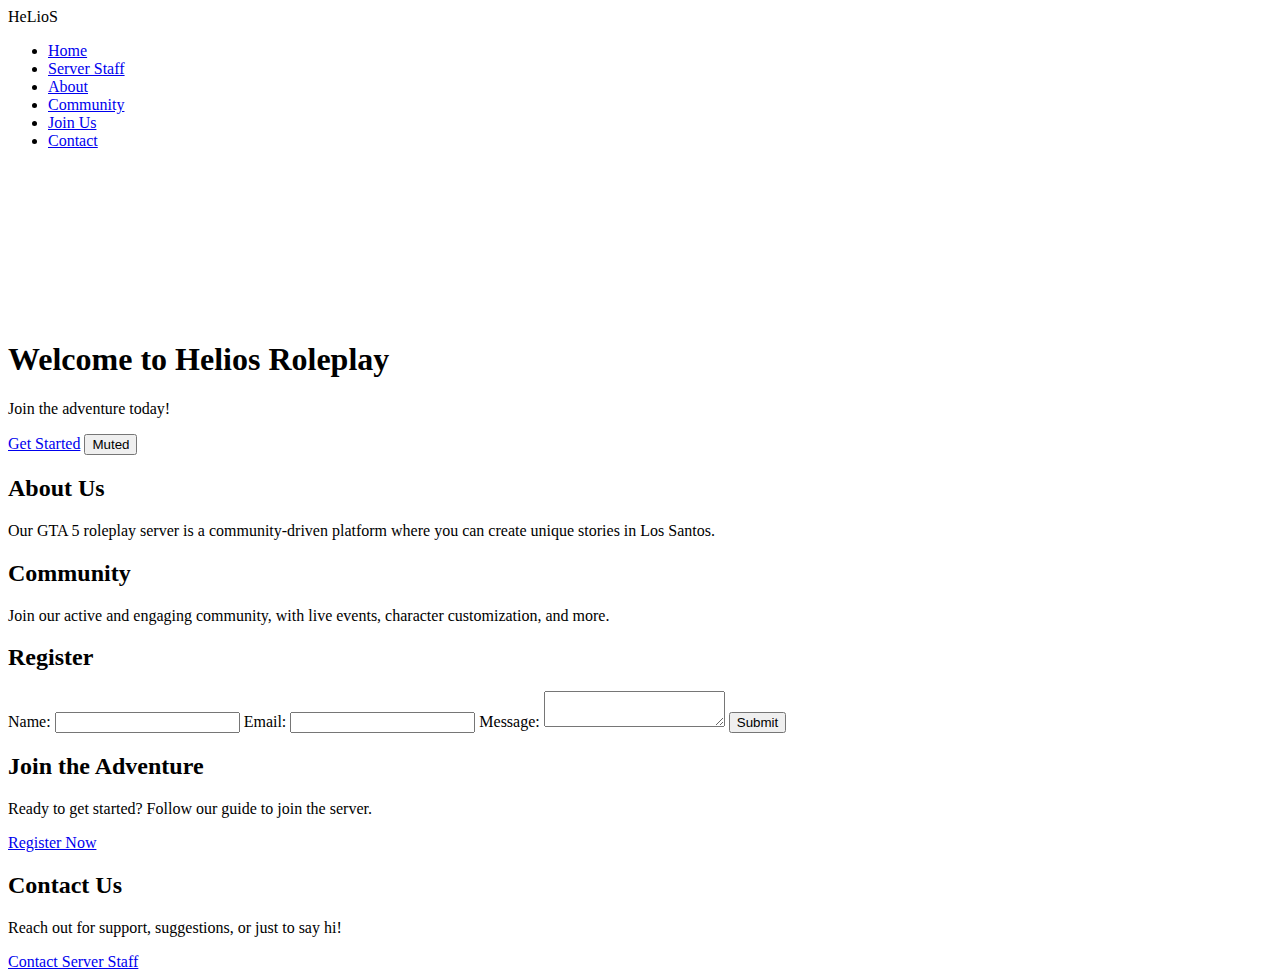
==== index.html @ 2f8c7e50 "Create index.html" ====
<!DOCTYPE html>
<html lang="en">
<head>
    <meta charset="UTF-8">
    <meta name="viewport" content="width=device-width, initial-scale=1.0">
    <title>Helios Roleplay</title>
    <link rel="stylesheet" href="C:\Users\vinay\OneDrive\Desktop\Helios Roleplay\styles.css">
</head>
<body>

   <!-- Navigation Bar -->
<nav class="navbar">
    <div class="logo">HeLioS</div>
    <ul class="nav-links">
        <li><a href="index.html">Home</a></li>
        <li><a href="staff.html" target="_blank">Server Staff</a></li> <!-- Updated to open in a new tab -->
        <li><a href="#about">About</a></li>
        <li><a href="#community">Community</a></li>
        <li><a href="#join">Join Us</a></li>
        <li><a href="#contact">Contact</a></li>
    </ul>
</nav>

<section id="hero" class="hero">
    <video id="background-video" autoplay muted loop class="video-background">
        <source src="C:\Users\vinay\OneDrive\Desktop\Helios Roleplay\assets\background.mp4" type="video/mp4">
    </video>
    <div class="hero-content">
        <h1>Welcome to Helios Roleplay</h1>
        <p>Join the adventure today!</p>
        <a href="#registration" class="btn">Get Started</a>
        <button id="mute-toggle" class="capsule-btn" aria-pressed="true">Muted</button>
    </div>
    <audio autoplay loop>
        <source src="path/to/your-audio.mp3" type="audio/mpeg">
    </audio>
</section>


    <!-- Hero Section
    <section id="home" class="hero">
        <h1>Welcome to Helios</h1>
        <p>Experience the ultimate roleplay adventure</p>
        <a href="#join" class="btn">Join Now</a>
    </section> -->

    <!-- About Section -->
    <section id="about" class="about">
        <h2>About Us</h2>
        <p>Our GTA 5 roleplay server is a community-driven platform where you can create unique stories in Los Santos.</p>
    </section>

    <!-- Community Section -->
    <section id="community" class="community">
        <h2>Community</h2>
        <p>Join our active and engaging community, with live events, character customization, and more.</p>
    </section>

    <section id="registration" class="registration">
        <h2>Register</h2>
        <form name="registration" method="POST" data-netlify="true">
            <label for="name">Name:</label>
            <input type="text" id="name" name="name" required>
            
            <label for="email">Email:</label>
            <input type="email" id="email" name="email" required>
            
            <label for="message">Message:</label>
            <textarea id="message" name="message" required></textarea>
            
            <button type="submit" class="btn">Submit</button>
        </form>
    </section>
    

    <!-- Join Us Section -->
<section id="join" class="join">
    <h2>Join the Adventure</h2>
    <p>Ready to get started? Follow our guide to join the server.</p>
    <a href="YOUR_GOOGLE_FORM_LINK_HERE" target="_blank" class="btn">Register Now</a>
</section>


    <!-- Contact Section -->
    <section id="contact" class="contact">
        <h2>Contact Us</h2>
        <p>Reach out for support, suggestions, or just to say hi!</p>
        <a href="staff.html" target="_blank" class="btn">Contact Server Staff</a>
    </section>

    <script src="script.js"></script>
</body>
</html>
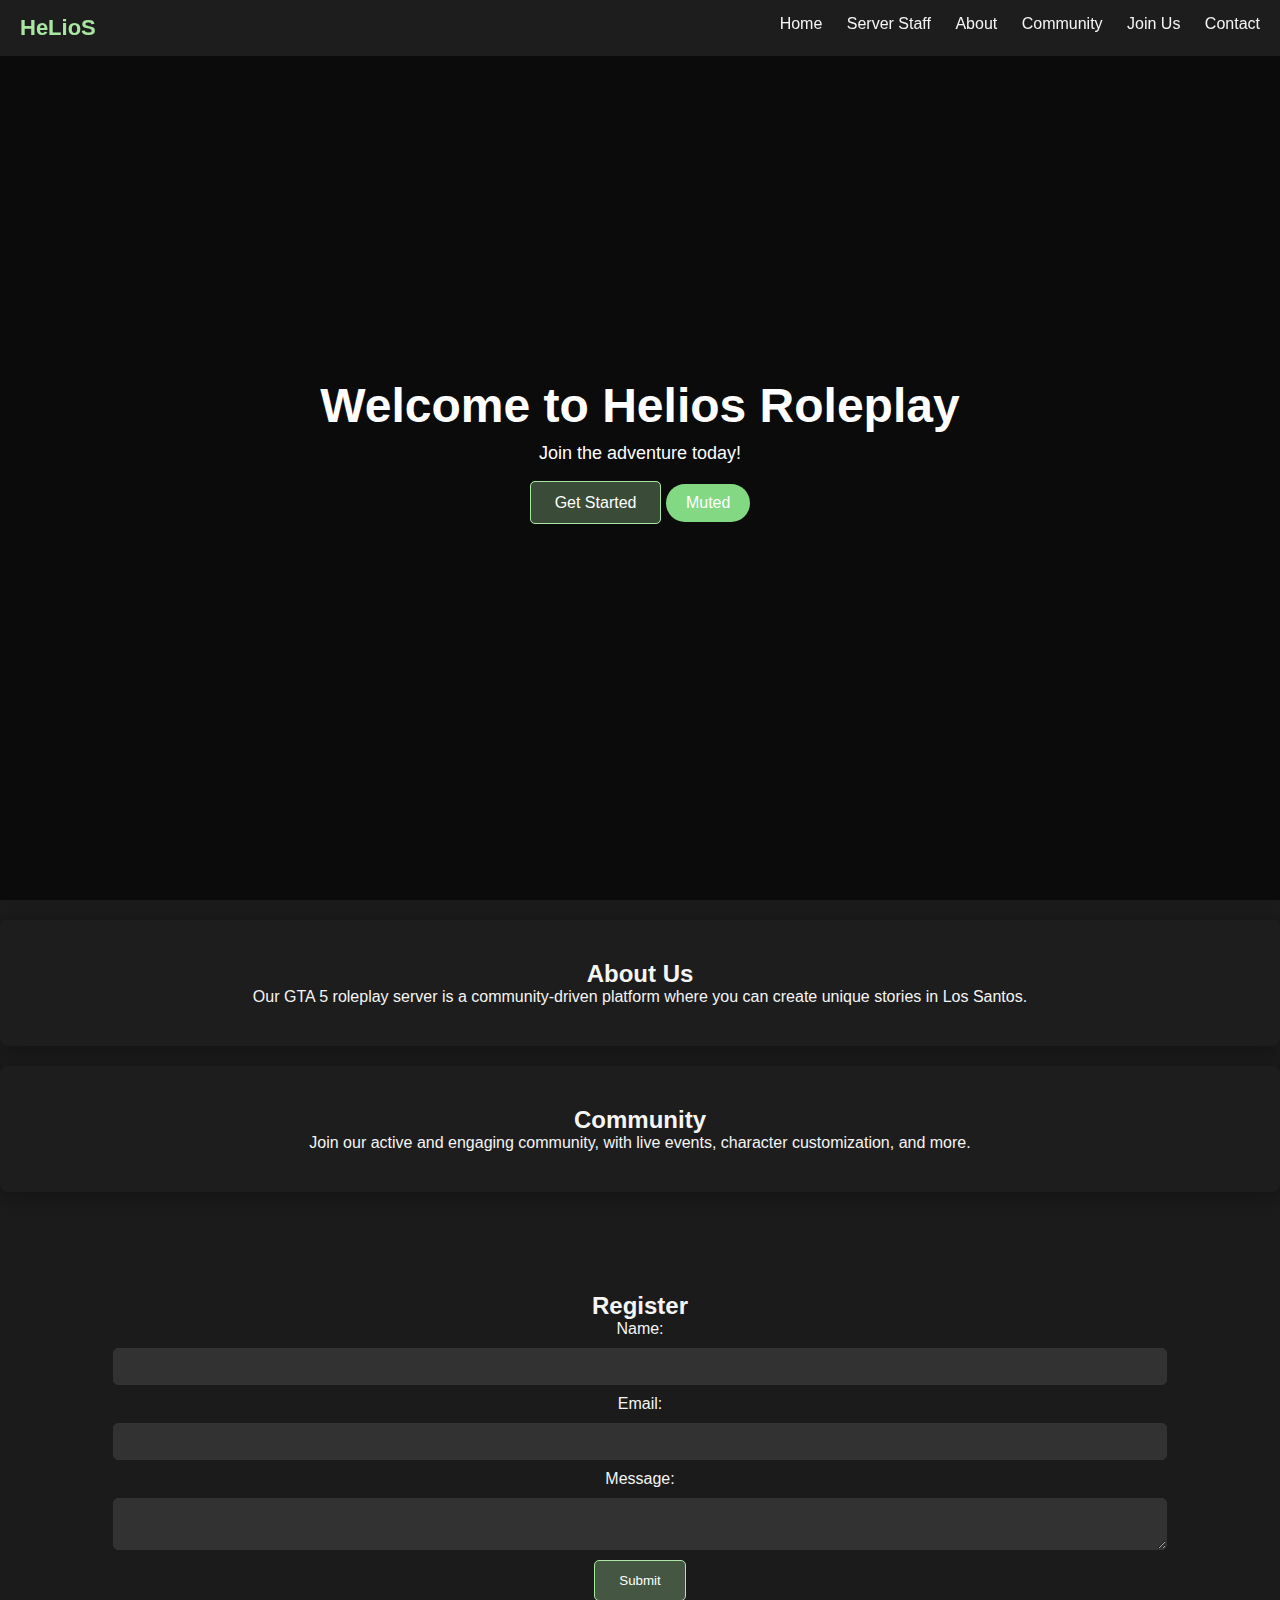
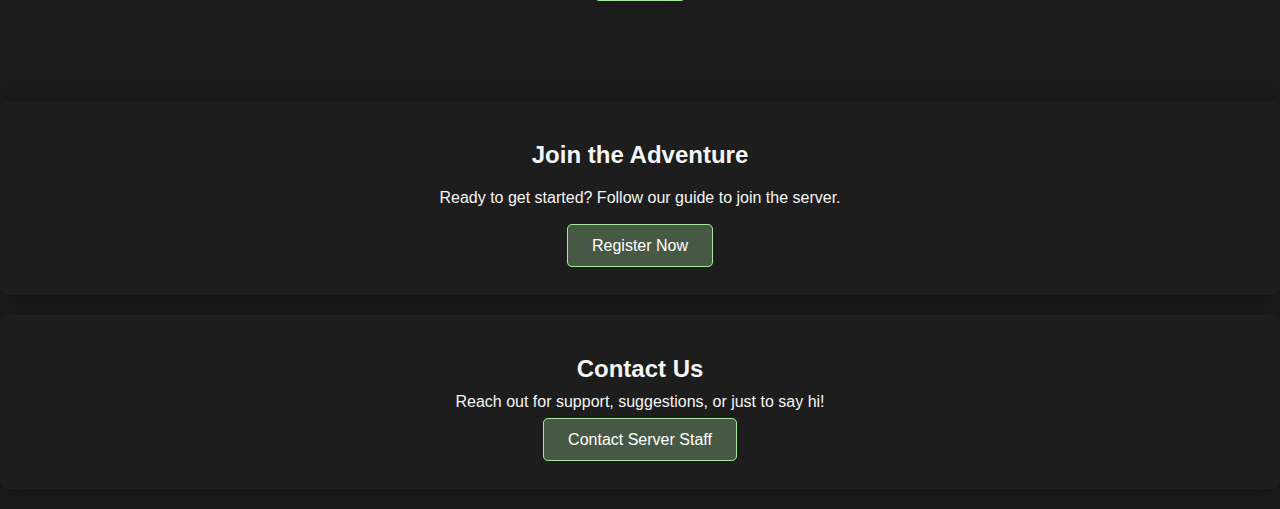
==== commit bd99c440: "Update index.html" ====
--- a/index.html
+++ b/index.html
@@ -4,7 +4,7 @@
     <meta charset="UTF-8">
     <meta name="viewport" content="width=device-width, initial-scale=1.0">
     <title>Helios Roleplay</title>
-    <link rel="stylesheet" href="C:\Users\vinay\OneDrive\Desktop\Helios Roleplay\styles.css">
+    <link rel="stylesheet" href="styles.css">
 </head>
 <body>
 
@@ -23,7 +23,7 @@
 
 <section id="hero" class="hero">
     <video id="background-video" autoplay muted loop class="video-background">
-        <source src="C:\Users\vinay\OneDrive\Desktop\Helios Roleplay\assets\background.mp4" type="video/mp4">
+        <source src="https://www.youtube.com/watch?v=G_6QZl76Iv4" type="video/mp4">
     </video>
     <div class="hero-content">
         <h1>Welcome to Helios Roleplay</h1>
--- a/styles.css
+++ b/styles.css
@@ -0,0 +1,324 @@
+/* Basic Reset and Body */
+* {
+    margin: 0;
+    padding: 0;
+    box-sizing: border-box;
+    font-family: Arial, sans-serif;
+}
+
+body {
+    color: #f5f5f5;
+    background-color: #1b1b1b;
+    scroll-behavior: smooth;
+}
+
+.hero {
+    position: relative;
+    height: 100vh; /* Full height */
+    overflow: hidden;
+    display: flex; /* Use Flexbox for alignment */
+    justify-content: center; /* Center horizontally */
+    align-items: center; /* Center vertically */
+}
+
+.video-background {
+    position: absolute;
+    top: 0;
+    left: 0;
+    width: 100%; /* Full width */
+    height: 100%; /* Full height */
+    object-fit: cover; /* Cover the container while maintaining aspect ratio */
+    z-index: 1; /* Behind content */
+}
+
+.hero-content {
+    position: relative;
+    z-index: 2; /* Above video */
+    color: white; /* Change as needed for visibility */
+    text-align: center;
+    padding: 20px;
+}
+
+.mute-slider {
+    position: relative;
+    display: inline-block;
+    width: 60px; /* Width of the slider */
+    height: 30px; /* Height of the slider */
+    margin-top: 20px; /* Space above the slider */
+}
+
+.mute-checkbox {
+    opacity: 0; /* Hide the checkbox */
+    position: absolute; /* Position it over the label */
+    cursor: pointer; /* Change cursor on hover */
+}
+
+.mute-label {
+    display: flex;
+    align-items: center;
+    justify-content: space-between;
+    background-color: rgba(144, 238, 144, 0.7); /* Light green background */
+    border-radius: 50px; /* Capsule shape */
+    padding: 5px; /* Padding inside the label */
+    cursor: pointer; /* Pointer cursor on hover */
+    transition: background-color 0.3s ease; /* Smooth transition */
+}
+
+.mute-button {
+    position: relative;
+    width: 24px; /* Width of the button */
+    height: 24px; /* Height of the button */
+    background-color: white; /* Button color */
+    border-radius: 50%; /* Round shape */
+    transition: transform 0.3s ease; /* Smooth slide effect */
+}
+
+.mute-text {
+    color: #333; /* Text color */
+    margin-left: 10px; /* Space between text and button */
+}
+
+.mute-checkbox:checked + .mute-label .mute-button {
+    transform: translateX(30px); /* Slide the button */
+}
+
+.mute-checkbox:checked + .mute-label {
+    background-color: rgba(255, 99, 71, 0.7); /* Red for "Unmute" state */
+}
+
+.mute-checkbox:checked + .mute-label .mute-text {
+    content: "Unmuted"; /* Change text on check */
+}
+
+/* new capsule button */
+
+.capsule-btn {
+    background-color: rgba(144, 238, 144, 0.7); /* Light green background */
+    border: none; /* No border */
+    border-radius: 50px; /* Rounded edges */
+    color: #333; /* Dark text color */
+    padding: 10px 20px; /* Vertical and horizontal padding */
+    font-size: 16px; /* Font size */
+    cursor: pointer; /* Pointer on hover */
+    transition: background-color 0.3s ease, color 0.3s ease; /* Smooth transition */
+    z-index: 2; /* Ensure it's above the video */
+    outline: none; /* Remove outline */
+}
+
+.capsule-btn[aria-pressed="true"] {
+    background-color: rgba(144, 238, 144, 0.9); /* Slightly darker green for "Unmute" state */
+    color: #fff; /* White text for better visibility */
+}
+
+.capsule-btn[aria-pressed="false"] {
+    background-color: rgba(255, 99, 71, 0.7); /* Tomato red for "Mute" state */
+    color: #fff; /* White text for better visibility */
+}
+
+.capsule-btn:hover {
+    opacity: 0.9; /* Slightly darker on hover */
+}
+
+/* end */
+
+.video-background {
+    position: absolute;
+    top: 0;
+    left: 0;
+    width: 100%; /* Full width */
+    height: 100%; /* Full height */
+    object-fit: cover; /* Cover the container while maintaining aspect ratio */
+    z-index: 1; /* Behind content */
+}
+
+.hero-content {
+    position: relative;
+    z-index: 2; /* Above video */
+    color: white; /* Change as needed for visibility */
+    text-align: center;
+    padding: 20px;
+}
+
+.capsule-btn {
+    background-color: rgba(144, 238, 144, 0.7); /* Light green background */
+    border: none; /* No border */
+    border-radius: 50px; /* Rounded edges */
+    color: #333; /* Dark text color */
+    padding: 10px 20px; /* Vertical and horizontal padding */
+    font-size: 16px; /* Font size */
+    cursor: pointer; /* Pointer on hover */
+    transition: background-color 0.3s ease, color 0.3s ease; /* Smooth transition */
+    z-index: 2; /* Ensure it's above the video */
+    outline: none; /* Remove outline */
+    position: relative; /* Allow positioning */
+}
+
+.capsule-btn[aria-pressed="true"] {
+    background-color: rgba(144, 238, 144, 0.9); /* Slightly darker green for "Unmute" state */
+    color: #fff; /* White text for better visibility */
+}
+
+.capsule-btn[aria-pressed="false"] {
+    background-color: rgba(255, 99, 71, 0.7); /* Tomato red for "Mute" state */
+    color: #fff; /* White text for better visibility */
+}
+
+.capsule-btn:hover {
+    opacity: 0.9; /* Slightly darker on hover */
+}
+
+
+
+/* Navbar */
+.navbar {
+    display: flex;
+    justify-content: space-between;
+    padding: 15px 20px;
+    background-color: rgba(34, 34, 34, 0.8); /* Transparent black */
+    position: fixed;
+    width: 100%;
+    z-index: 100;
+    transition: background-color 0.3s;
+}
+
+.navbar .logo {
+    font-size: 22px;
+    font-weight: bold;
+    color: #a8e6a1; /* Light green for logo */
+}
+
+.nav-links {
+    list-style: none;
+}
+
+.nav-links li {
+    display: inline;
+    margin-left: 20px;
+}
+
+.nav-links a {
+    color: #f5f5f5;
+    text-decoration: none;
+    transition: color 0.3s;
+}
+
+.nav-links a:hover {
+    color: #a8e6a1; /* Light green on hover */
+}
+
+/* Hero Section */
+.hero {
+    text-align: center;
+    padding: 150px 20px;
+    background: linear-gradient(rgba(0, 0, 0, 0.6), rgba(0, 0, 0, 0.6)), url('../images/gta-cityscape.jpg') no-repeat center center/cover;
+    color: #ffffff;
+}
+
+.hero h1 {
+    font-size: 48px;
+    margin-bottom: 10px;
+}
+
+.hero p {
+    font-size: 18px;
+    margin-bottom: 20px;
+}
+
+.btn {
+    padding: 12px 24px;
+    background: rgba(168, 230, 161, 0.3); /* Light green with transparency */
+    color: #fff;
+    text-decoration: none;
+    border: 1px solid #a8e6a1; /* Light green border */
+    border-radius: 5px;
+    transition: background 0.3s, box-shadow 0.3s;
+}
+
+.btn:hover {
+    background: rgba(168, 230, 161, 0.6); /* Darker light green on hover */
+    box-shadow: 0 4px 15px rgba(168, 230, 161, 0.4); /* Green shadow effect */
+}
+
+/* Section Styling */
+section {
+    padding: 80px 20px;
+    text-align: center;
+}
+
+.about, .community, .join, .contact {
+    background-color: rgba(30, 30, 30, 0.8);
+    margin: 20px 0;
+    border-radius: 8px;
+    padding: 40px 20px;
+    box-shadow: 0 4px 20px rgba(0, 0, 0, 0.3);
+}
+
+/* Form Styles */
+form input, form textarea {
+    display: block;
+    width: 85%;
+    margin: 10px auto;
+    padding: 10px;
+    border-radius: 5px;
+    border: 1px solid #333;
+    background-color: rgba(255, 255, 255, 0.1);
+    color: #fff;
+}
+
+form button {
+    padding: 10px 20px;
+    border: 1px solid #a8e6a1; /* Light green border */
+    background: rgba(168, 230, 161, 0.3); /* Light green with transparency */
+    color: #fff;
+    border-radius: 5px;
+    cursor: pointer;
+    transition: background 0.3s, box-shadow 0.3s;
+}
+
+form button:hover {
+    background: rgba(168, 230, 161, 0.6); /* Darker light green on hover */
+    box-shadow: 0 4px 15px rgba(168, 230, 161, 0.4); /* Green shadow effect */
+}
+
+/* Join Us Section Styling */
+.join h2 {
+    margin-bottom: 20px; /* Space below the heading */
+}
+
+.join p {
+    margin-bottom: 30px; /* Space below the paragraph */
+}
+
+.join .btn {
+    margin-top: 10px; /* Add space above the button */
+}
+
+/* Contact Section Styling */
+.contact h2 {
+    margin-bottom: 10px; /* Space below the heading */
+}
+
+.contact p {
+    margin-bottom: 20px; /* Space below the paragraph */
+}
+
+.contact .btn {
+    margin-top: 20px; /* Space above the button */
+}
+
+
+/* Responsive Design */
+@media (max-width: 768px) {
+    .hero h1 {
+        font-size: 32px;
+    }
+
+    .nav-links li {
+        display: block;
+        margin: 10px 0;
+    }
+
+    form input, form textarea, form button {
+        width: 90%;
+    }
+}
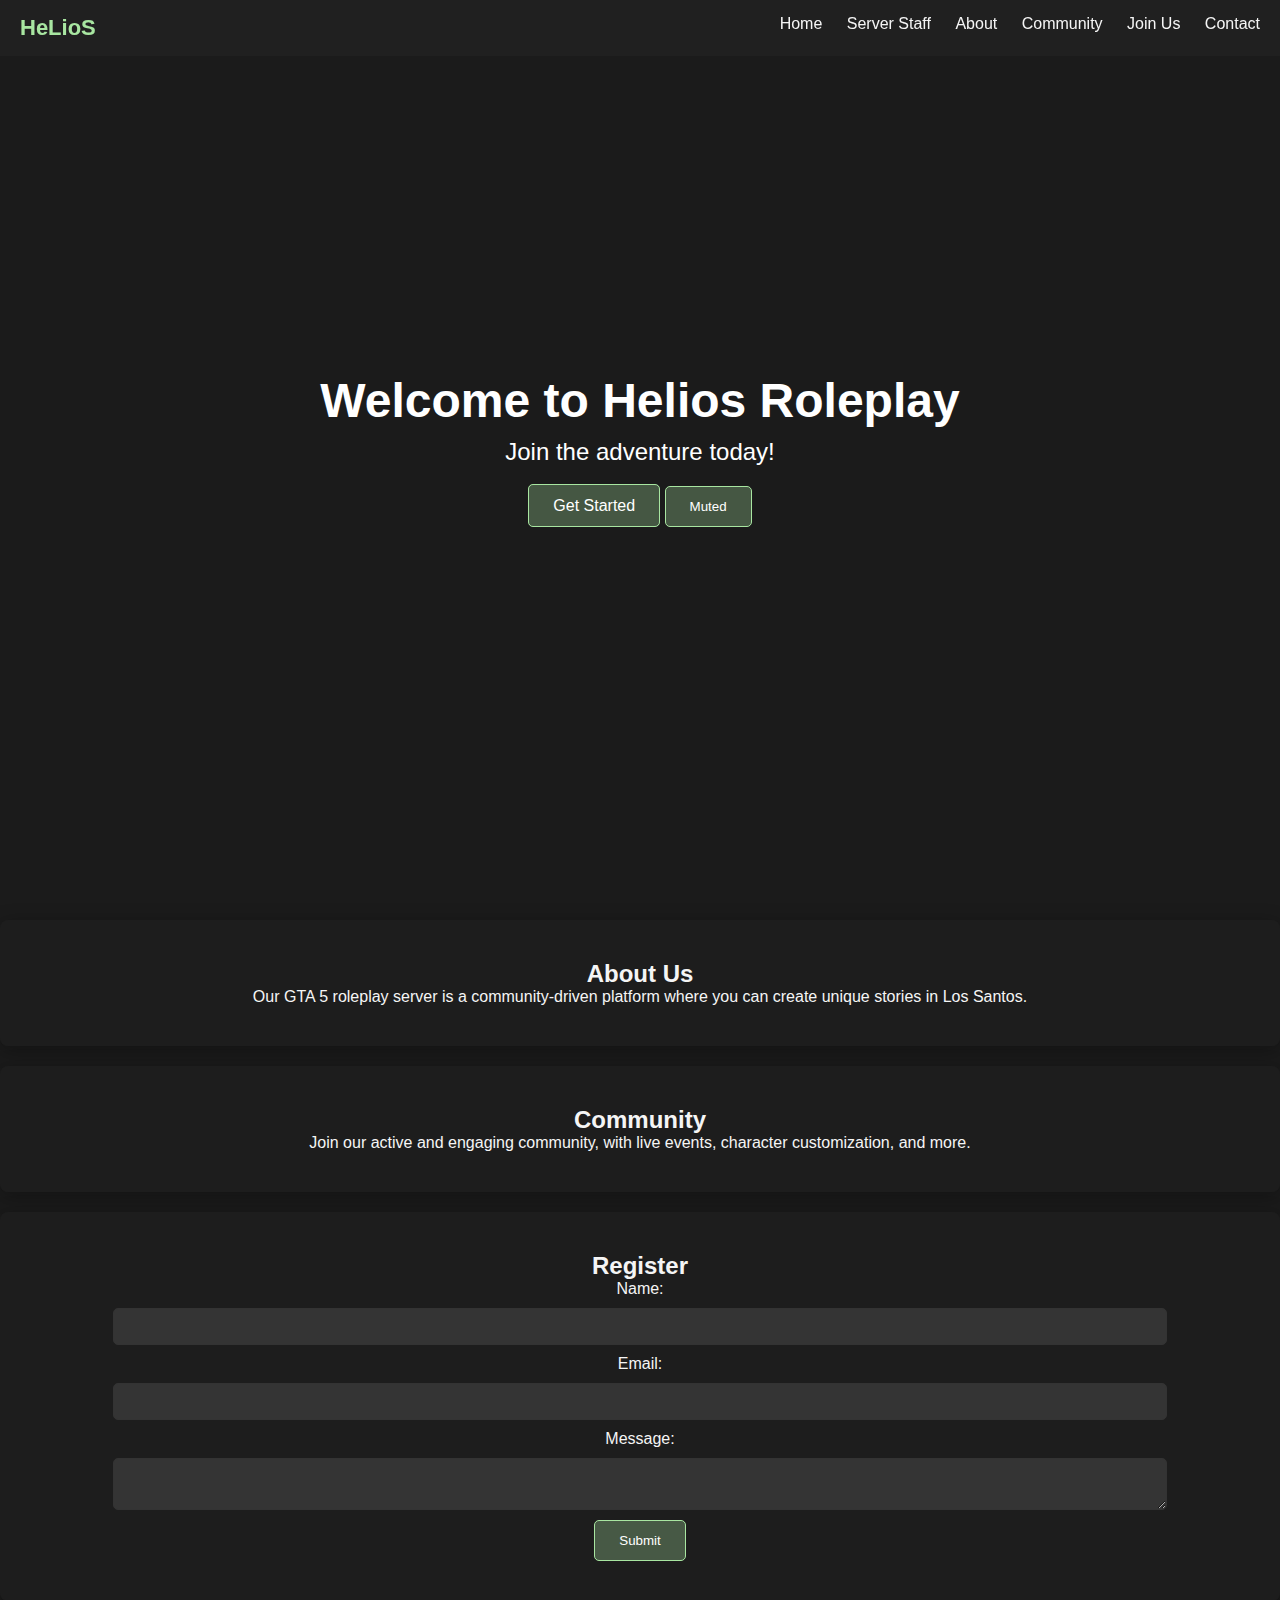
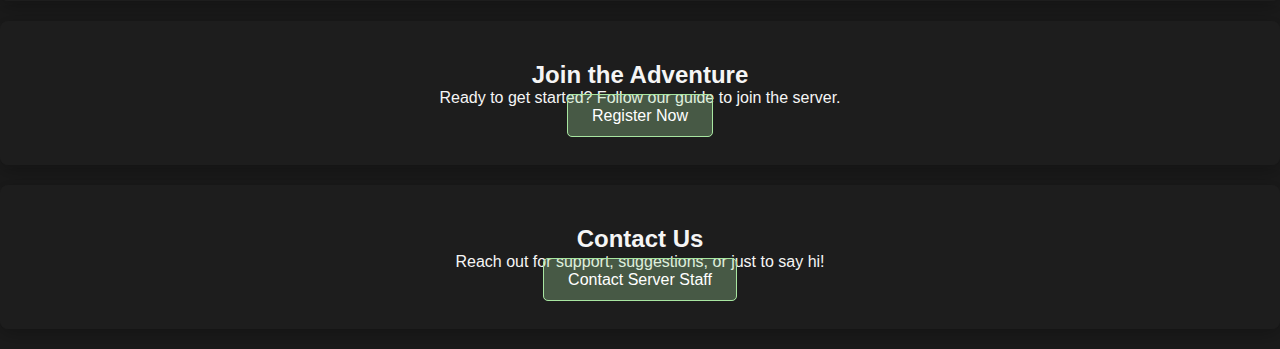
==== commit cd27bdc0: "Update index.html" ====
--- a/index.html
+++ b/index.html
@@ -11,9 +11,14 @@
    <!-- Navigation Bar -->
 <nav class="navbar">
     <div class="logo">HeLioS</div>
+    <div class="menu-toggle" id="menu-toggle">
+        <div class="bar"></div>
+        <div class="bar"></div>
+        <div class="bar"></div>
+    </div>
     <ul class="nav-links">
         <li><a href="index.html">Home</a></li>
-        <li><a href="staff.html" target="_blank">Server Staff</a></li> <!-- Updated to open in a new tab -->
+        <li><a href="staff.html" target="_blank">Server Staff</a></li>
         <li><a href="#about">About</a></li>
         <li><a href="#community">Community</a></li>
         <li><a href="#join">Join Us</a></li>
@@ -23,7 +28,7 @@
 
 <section id="hero" class="hero">
     <video id="background-video" autoplay muted loop class="video-background">
-        <source src="https://www.youtube.com/watch?v=G_6QZl76Iv4" type="video/mp4">
+        <source src="background.mp4" type="video/mp4">
     </video>
     <div class="hero-content">
         <h1>Welcome to Helios Roleplay</h1>
@@ -36,58 +41,48 @@
     </audio>
 </section>
 
+<!-- About Section -->
+<section id="about" class="about">
+    <h2>About Us</h2>
+    <p>Our GTA 5 roleplay server is a community-driven platform where you can create unique stories in Los Santos.</p>
+</section>
 
-    <!-- Hero Section
-    <section id="home" class="hero">
-        <h1>Welcome to Helios</h1>
-        <p>Experience the ultimate roleplay adventure</p>
-        <a href="#join" class="btn">Join Now</a>
-    </section> -->
+<!-- Community Section -->
+<section id="community" class="community">
+    <h2>Community</h2>
+    <p>Join our active and engaging community, with live events, character customization, and more.</p>
+</section>
 
-    <!-- About Section -->
-    <section id="about" class="about">
-        <h2>About Us</h2>
-        <p>Our GTA 5 roleplay server is a community-driven platform where you can create unique stories in Los Santos.</p>
-    </section>
+<section id="registration" class="registration">
+    <h2>Register</h2>
+    <form name="registration" method="POST" data-netlify="true">
+        <label for="name">Name:</label>
+        <input type="text" id="name" name="name" required>
+        
+        <label for="email">Email:</label>
+        <input type="email" id="email" name="email" required>
+        
+        <label for="message">Message:</label>
+        <textarea id="message" name="message" required></textarea>
+        
+        <button type="submit" class="btn">Submit</button>
+    </form>
+</section>
 
-    <!-- Community Section -->
-    <section id="community" class="community">
-        <h2>Community</h2>
-        <p>Join our active and engaging community, with live events, character customization, and more.</p>
-    </section>
-
-    <section id="registration" class="registration">
-        <h2>Register</h2>
-        <form name="registration" method="POST" data-netlify="true">
-            <label for="name">Name:</label>
-            <input type="text" id="name" name="name" required>
-            
-            <label for="email">Email:</label>
-            <input type="email" id="email" name="email" required>
-            
-            <label for="message">Message:</label>
-            <textarea id="message" name="message" required></textarea>
-            
-            <button type="submit" class="btn">Submit</button>
-        </form>
-    </section>
-    
-
-    <!-- Join Us Section -->
+<!-- Join Us Section -->
 <section id="join" class="join">
     <h2>Join the Adventure</h2>
     <p>Ready to get started? Follow our guide to join the server.</p>
     <a href="YOUR_GOOGLE_FORM_LINK_HERE" target="_blank" class="btn">Register Now</a>
 </section>
 
+<!-- Contact Section -->
+<section id="contact" class="contact">
+    <h2>Contact Us</h2>
+    <p>Reach out for support, suggestions, or just to say hi!</p>
+    <a href="staff.html" target="_blank" class="btn">Contact Server Staff</a>
+</section>
 
-    <!-- Contact Section -->
-    <section id="contact" class="contact">
-        <h2>Contact Us</h2>
-        <p>Reach out for support, suggestions, or just to say hi!</p>
-        <a href="staff.html" target="_blank" class="btn">Contact Server Staff</a>
-    </section>
-
-    <script src="script.js"></script>
+<script src="script.js"></script>
 </body>
 </html>
--- a/styles.css
+++ b/styles.css
@@ -12,164 +12,7 @@
     scroll-behavior: smooth;
 }
 
-.hero {
-    position: relative;
-    height: 100vh; /* Full height */
-    overflow: hidden;
-    display: flex; /* Use Flexbox for alignment */
-    justify-content: center; /* Center horizontally */
-    align-items: center; /* Center vertically */
-}
-
-.video-background {
-    position: absolute;
-    top: 0;
-    left: 0;
-    width: 100%; /* Full width */
-    height: 100%; /* Full height */
-    object-fit: cover; /* Cover the container while maintaining aspect ratio */
-    z-index: 1; /* Behind content */
-}
-
-.hero-content {
-    position: relative;
-    z-index: 2; /* Above video */
-    color: white; /* Change as needed for visibility */
-    text-align: center;
-    padding: 20px;
-}
-
-.mute-slider {
-    position: relative;
-    display: inline-block;
-    width: 60px; /* Width of the slider */
-    height: 30px; /* Height of the slider */
-    margin-top: 20px; /* Space above the slider */
-}
-
-.mute-checkbox {
-    opacity: 0; /* Hide the checkbox */
-    position: absolute; /* Position it over the label */
-    cursor: pointer; /* Change cursor on hover */
-}
-
-.mute-label {
-    display: flex;
-    align-items: center;
-    justify-content: space-between;
-    background-color: rgba(144, 238, 144, 0.7); /* Light green background */
-    border-radius: 50px; /* Capsule shape */
-    padding: 5px; /* Padding inside the label */
-    cursor: pointer; /* Pointer cursor on hover */
-    transition: background-color 0.3s ease; /* Smooth transition */
-}
-
-.mute-button {
-    position: relative;
-    width: 24px; /* Width of the button */
-    height: 24px; /* Height of the button */
-    background-color: white; /* Button color */
-    border-radius: 50%; /* Round shape */
-    transition: transform 0.3s ease; /* Smooth slide effect */
-}
-
-.mute-text {
-    color: #333; /* Text color */
-    margin-left: 10px; /* Space between text and button */
-}
-
-.mute-checkbox:checked + .mute-label .mute-button {
-    transform: translateX(30px); /* Slide the button */
-}
-
-.mute-checkbox:checked + .mute-label {
-    background-color: rgba(255, 99, 71, 0.7); /* Red for "Unmute" state */
-}
-
-.mute-checkbox:checked + .mute-label .mute-text {
-    content: "Unmuted"; /* Change text on check */
-}
-
-/* new capsule button */
-
-.capsule-btn {
-    background-color: rgba(144, 238, 144, 0.7); /* Light green background */
-    border: none; /* No border */
-    border-radius: 50px; /* Rounded edges */
-    color: #333; /* Dark text color */
-    padding: 10px 20px; /* Vertical and horizontal padding */
-    font-size: 16px; /* Font size */
-    cursor: pointer; /* Pointer on hover */
-    transition: background-color 0.3s ease, color 0.3s ease; /* Smooth transition */
-    z-index: 2; /* Ensure it's above the video */
-    outline: none; /* Remove outline */
-}
-
-.capsule-btn[aria-pressed="true"] {
-    background-color: rgba(144, 238, 144, 0.9); /* Slightly darker green for "Unmute" state */
-    color: #fff; /* White text for better visibility */
-}
-
-.capsule-btn[aria-pressed="false"] {
-    background-color: rgba(255, 99, 71, 0.7); /* Tomato red for "Mute" state */
-    color: #fff; /* White text for better visibility */
-}
-
-.capsule-btn:hover {
-    opacity: 0.9; /* Slightly darker on hover */
-}
-
-/* end */
-
-.video-background {
-    position: absolute;
-    top: 0;
-    left: 0;
-    width: 100%; /* Full width */
-    height: 100%; /* Full height */
-    object-fit: cover; /* Cover the container while maintaining aspect ratio */
-    z-index: 1; /* Behind content */
-}
-
-.hero-content {
-    position: relative;
-    z-index: 2; /* Above video */
-    color: white; /* Change as needed for visibility */
-    text-align: center;
-    padding: 20px;
-}
-
-.capsule-btn {
-    background-color: rgba(144, 238, 144, 0.7); /* Light green background */
-    border: none; /* No border */
-    border-radius: 50px; /* Rounded edges */
-    color: #333; /* Dark text color */
-    padding: 10px 20px; /* Vertical and horizontal padding */
-    font-size: 16px; /* Font size */
-    cursor: pointer; /* Pointer on hover */
-    transition: background-color 0.3s ease, color 0.3s ease; /* Smooth transition */
-    z-index: 2; /* Ensure it's above the video */
-    outline: none; /* Remove outline */
-    position: relative; /* Allow positioning */
-}
-
-.capsule-btn[aria-pressed="true"] {
-    background-color: rgba(144, 238, 144, 0.9); /* Slightly darker green for "Unmute" state */
-    color: #fff; /* White text for better visibility */
-}
-
-.capsule-btn[aria-pressed="false"] {
-    background-color: rgba(255, 99, 71, 0.7); /* Tomato red for "Mute" state */
-    color: #fff; /* White text for better visibility */
-}
-
-.capsule-btn:hover {
-    opacity: 0.9; /* Slightly darker on hover */
-}
-
-
-
-/* Navbar */
+/* Navigation Bar */
 .navbar {
     display: flex;
     justify-content: space-between;
@@ -208,10 +51,30 @@
 
 /* Hero Section */
 .hero {
+    position: relative;
+    height: 100vh; /* Full height */
+    overflow: hidden;
+    display: flex; /* Use Flexbox for alignment */
+    justify-content: center; /* Center horizontally */
+    align-items: center; /* Center vertically */
     text-align: center;
-    padding: 150px 20px;
-    background: linear-gradient(rgba(0, 0, 0, 0.6), rgba(0, 0, 0, 0.6)), url('../images/gta-cityscape.jpg') no-repeat center center/cover;
-    color: #ffffff;
+    padding: 20px; /* Padding for smaller screens */
+}
+
+.video-background {
+    position: absolute;
+    top: 0;
+    left: 0;
+    width: 100%; /* Full width */
+    height: 100%; /* Full height */
+    object-fit: cover; /* Cover the container while maintaining aspect ratio */
+    z-index: 1; /* Behind content */
+}
+
+.hero-content {
+    position: relative;
+    z-index: 2; /* Above video */
+    color: white; /* Change as needed for visibility */
 }
 
 .hero h1 {
@@ -224,7 +87,8 @@
     margin-bottom: 20px;
 }
 
-.btn {
+/* Button Styles */
+.btn, .capsule-btn {
     padding: 12px 24px;
     background: rgba(168, 230, 161, 0.3); /* Light green with transparency */
     color: #fff;
@@ -234,7 +98,7 @@
     transition: background 0.3s, box-shadow 0.3s;
 }
 
-.btn:hover {
+.btn:hover, .capsule-btn:hover {
     background: rgba(168, 230, 161, 0.6); /* Darker light green on hover */
     box-shadow: 0 4px 15px rgba(168, 230, 161, 0.4); /* Green shadow effect */
 }
@@ -245,7 +109,7 @@
     text-align: center;
 }
 
-.about, .community, .join, .contact {
+.about, .community, .join, .contact, .registration {
     background-color: rgba(30, 30, 30, 0.8);
     margin: 20px 0;
     border-radius: 8px;
@@ -280,33 +144,6 @@
     box-shadow: 0 4px 15px rgba(168, 230, 161, 0.4); /* Green shadow effect */
 }
 
-/* Join Us Section Styling */
-.join h2 {
-    margin-bottom: 20px; /* Space below the heading */
-}
-
-.join p {
-    margin-bottom: 30px; /* Space below the paragraph */
-}
-
-.join .btn {
-    margin-top: 10px; /* Add space above the button */
-}
-
-/* Contact Section Styling */
-.contact h2 {
-    margin-bottom: 10px; /* Space below the heading */
-}
-
-.contact p {
-    margin-bottom: 20px; /* Space below the paragraph */
-}
-
-.contact .btn {
-    margin-top: 20px; /* Space above the button */
-}
-
-
 /* Responsive Design */
 @media (max-width: 768px) {
     .hero h1 {
@@ -321,4 +158,27 @@
     form input, form textarea, form button {
         width: 90%;
     }
+
+    .hero-content {
+        padding: 10px; /* Less padding on smaller screens */
+    }
+
+    .btn, .capsule-btn {
+        padding: 10px 20px; /* Adjust button size */
+    }
+
+    .join h2, .about h2, .community h2, .contact h2 {
+        font-size: 24px; /* Adjust section titles */
+    }
 }
+
+/* Large devices */
+@media (min-width: 769px) {
+    .hero h1 {
+        font-size: 48px; /* Adjust for larger screens */
+    }
+    
+    .hero p {
+        font-size: 24px; /* Increase paragraph font size */
+    }
+}
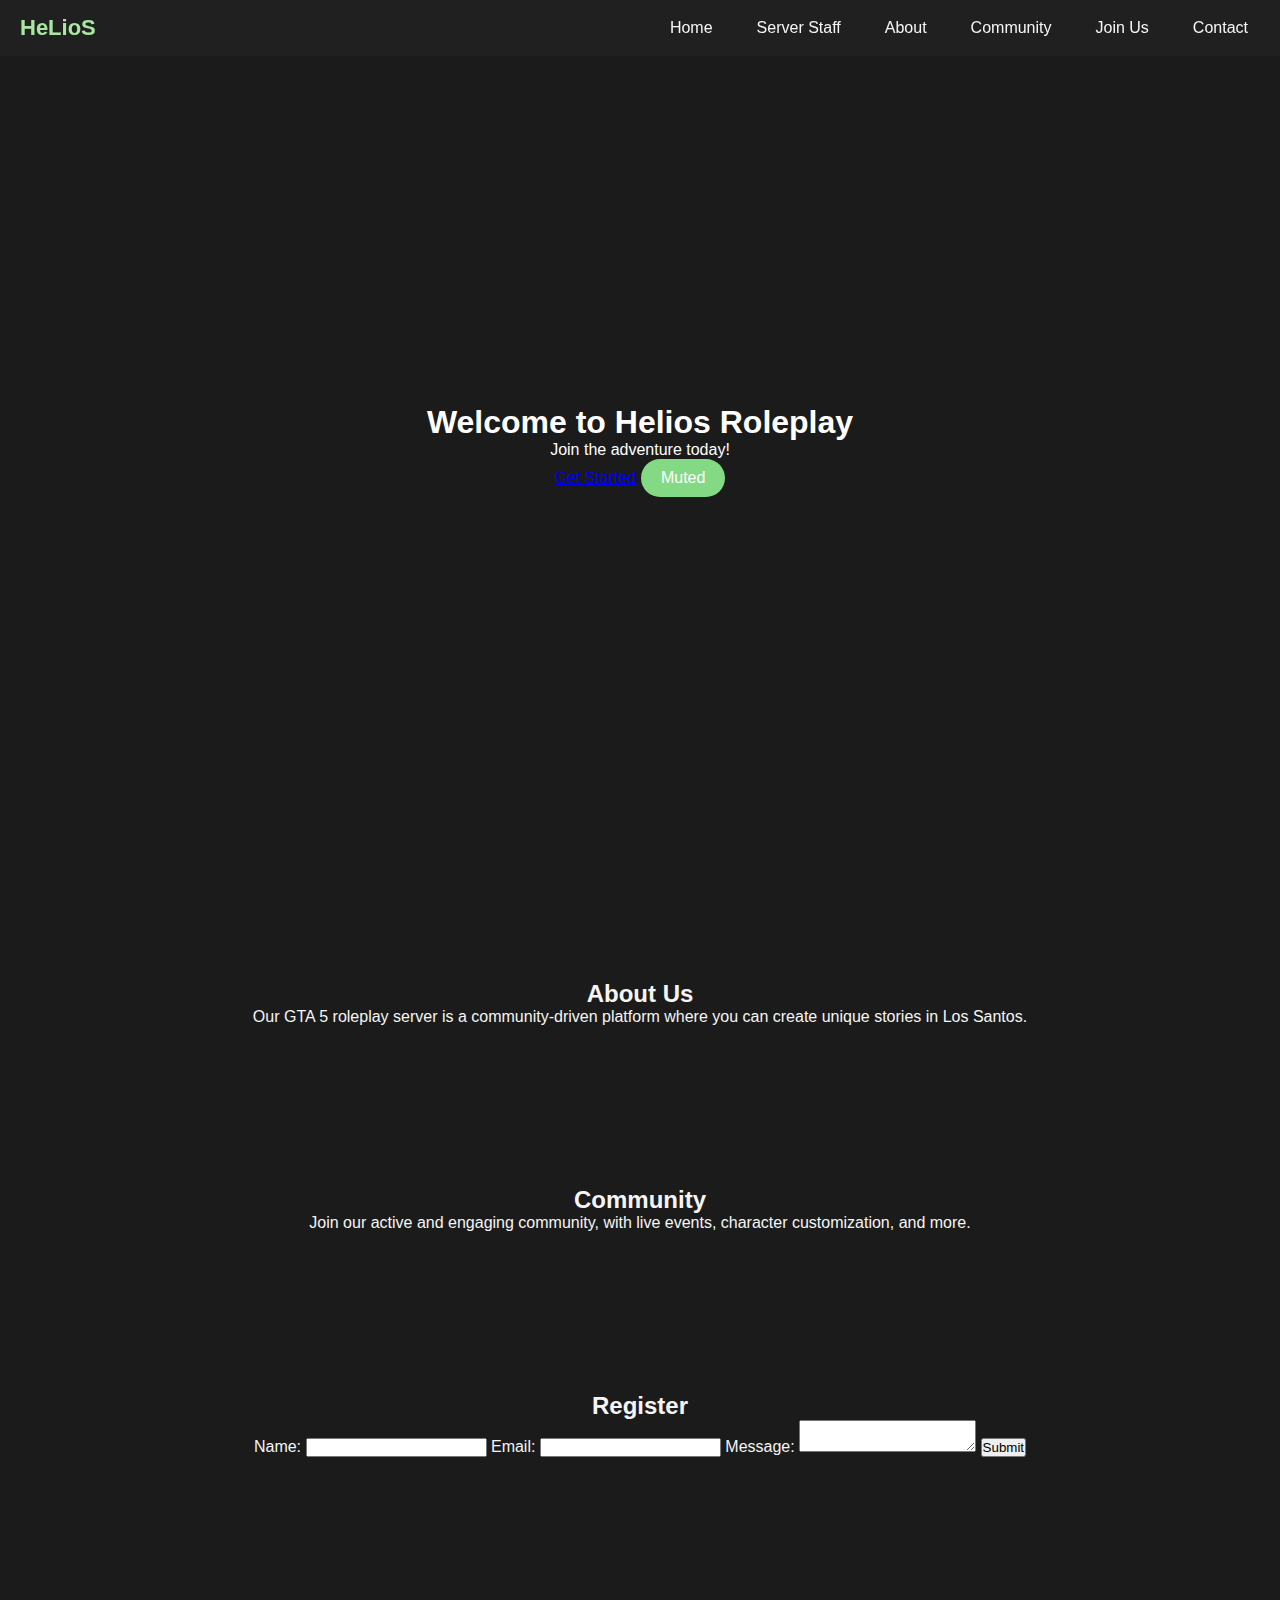
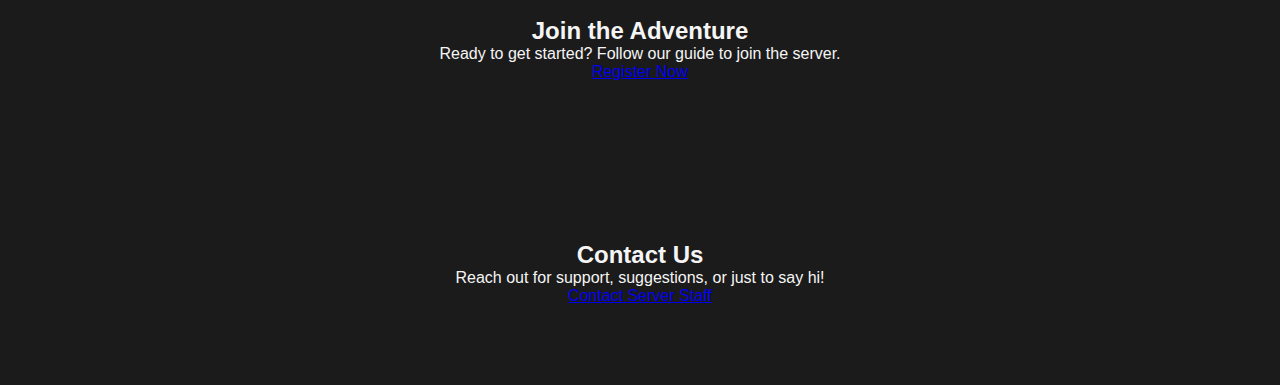
==== commit b6cb06c1: "Update index.html" ====
--- a/index.html
+++ b/index.html
@@ -8,81 +8,81 @@
 </head>
 <body>
 
-   <!-- Navigation Bar -->
-<nav class="navbar">
-    <div class="logo">HeLioS</div>
-    <div class="menu-toggle" id="menu-toggle">
-        <div class="bar"></div>
-        <div class="bar"></div>
-        <div class="bar"></div>
-    </div>
-    <ul class="nav-links">
-        <li><a href="index.html">Home</a></li>
-        <li><a href="staff.html" target="_blank">Server Staff</a></li>
-        <li><a href="#about">About</a></li>
-        <li><a href="#community">Community</a></li>
-        <li><a href="#join">Join Us</a></li>
-        <li><a href="#contact">Contact</a></li>
-    </ul>
-</nav>
+    <!-- Navigation Bar -->
+    <nav class="navbar">
+        <div class="logo">HeLioS</div>
+        <div class="menu-toggle" id="mobile-menu">
+            <span class="bar"></span>
+            <span class="bar"></span>
+            <span class="bar"></span>
+        </div>
+        <ul class="nav-links">
+            <li><a href="index.html">Home</a></li>
+            <li><a href="staff.html" target="_blank">Server Staff</a></li>
+            <li><a href="#about">About</a></li>
+            <li><a href="#community">Community</a></li>
+            <li><a href="#join">Join Us</a></li>
+            <li><a href="#contact">Contact</a></li>
+        </ul>
+    </nav>
 
-<section id="hero" class="hero">
-    <video id="background-video" autoplay muted loop class="video-background">
-        <source src="background.mp4" type="video/mp4">
-    </video>
-    <div class="hero-content">
-        <h1>Welcome to Helios Roleplay</h1>
-        <p>Join the adventure today!</p>
-        <a href="#registration" class="btn">Get Started</a>
-        <button id="mute-toggle" class="capsule-btn" aria-pressed="true">Muted</button>
-    </div>
-    <audio autoplay loop>
-        <source src="path/to/your-audio.mp3" type="audio/mpeg">
-    </audio>
-</section>
+    <section id="hero" class="hero">
+        <video id="background-video" autoplay muted loop class="video-background">
+            <source src="background.mp4" type="video/mp4">
+        </video>
+        <div class="hero-content">
+            <h1>Welcome to Helios Roleplay</h1>
+            <p>Join the adventure today!</p>
+            <a href="#registration" class="btn">Get Started</a>
+            <button id="mute-toggle" class="capsule-btn" aria-pressed="true">Muted</button>
+        </div>
+        <audio autoplay loop>
+            <source src="path/to/your-audio.mp3" type="audio/mpeg">
+        </audio>
+    </section>
 
-<!-- About Section -->
-<section id="about" class="about">
-    <h2>About Us</h2>
-    <p>Our GTA 5 roleplay server is a community-driven platform where you can create unique stories in Los Santos.</p>
-</section>
+    <!-- About Section -->
+    <section id="about" class="about">
+        <h2>About Us</h2>
+        <p>Our GTA 5 roleplay server is a community-driven platform where you can create unique stories in Los Santos.</p>
+    </section>
 
-<!-- Community Section -->
-<section id="community" class="community">
-    <h2>Community</h2>
-    <p>Join our active and engaging community, with live events, character customization, and more.</p>
-</section>
+    <!-- Community Section -->
+    <section id="community" class="community">
+        <h2>Community</h2>
+        <p>Join our active and engaging community, with live events, character customization, and more.</p>
+    </section>
 
-<section id="registration" class="registration">
-    <h2>Register</h2>
-    <form name="registration" method="POST" data-netlify="true">
-        <label for="name">Name:</label>
-        <input type="text" id="name" name="name" required>
-        
-        <label for="email">Email:</label>
-        <input type="email" id="email" name="email" required>
-        
-        <label for="message">Message:</label>
-        <textarea id="message" name="message" required></textarea>
-        
-        <button type="submit" class="btn">Submit</button>
-    </form>
-</section>
+    <section id="registration" class="registration">
+        <h2>Register</h2>
+        <form name="registration" method="POST" data-netlify="true">
+            <label for="name">Name:</label>
+            <input type="text" id="name" name="name" required>
+            
+            <label for="email">Email:</label>
+            <input type="email" id="email" name="email" required>
+            
+            <label for="message">Message:</label>
+            <textarea id="message" name="message" required></textarea>
+            
+            <button type="submit" class="btn">Submit</button>
+        </form>
+    </section>
 
-<!-- Join Us Section -->
-<section id="join" class="join">
-    <h2>Join the Adventure</h2>
-    <p>Ready to get started? Follow our guide to join the server.</p>
-    <a href="YOUR_GOOGLE_FORM_LINK_HERE" target="_blank" class="btn">Register Now</a>
-</section>
+    <!-- Join Us Section -->
+    <section id="join" class="join">
+        <h2>Join the Adventure</h2>
+        <p>Ready to get started? Follow our guide to join the server.</p>
+        <a href="YOUR_GOOGLE_FORM_LINK_HERE" target="_blank" class="btn">Register Now</a>
+    </section>
 
-<!-- Contact Section -->
-<section id="contact" class="contact">
-    <h2>Contact Us</h2>
-    <p>Reach out for support, suggestions, or just to say hi!</p>
-    <a href="staff.html" target="_blank" class="btn">Contact Server Staff</a>
-</section>
+    <!-- Contact Section -->
+    <section id="contact" class="contact">
+        <h2>Contact Us</h2>
+        <p>Reach out for support, suggestions, or just to say hi!</p>
+        <a href="staff.html" target="_blank" class="btn">Contact Server Staff</a>
+    </section>
 
-<script src="script.js"></script>
+    <script src="script.js"></script>
 </body>
 </html>
--- a/styles.css
+++ b/styles.css
@@ -12,10 +12,11 @@
     scroll-behavior: smooth;
 }
 
-/* Navigation Bar */
+/* Navbar */
 .navbar {
     display: flex;
     justify-content: space-between;
+    align-items: center; /* Center items vertically */
     padding: 15px 20px;
     background-color: rgba(34, 34, 34, 0.8); /* Transparent black */
     position: fixed;
@@ -32,10 +33,10 @@
 
 .nav-links {
     list-style: none;
+    display: flex; /* Display links in a row */
 }
 
 .nav-links li {
-    display: inline;
     margin-left: 20px;
 }
 
@@ -43,10 +44,26 @@
     color: #f5f5f5;
     text-decoration: none;
     transition: color 0.3s;
+    padding: 8px 12px; /* Padding for a button-like effect */
+    border-radius: 5px; /* Rounded edges */
 }
 
 .nav-links a:hover {
-    color: #a8e6a1; /* Light green on hover */
+    background-color: rgba(168, 230, 161, 0.5); /* Light green on hover */
+}
+
+/* Mobile Menu */
+.menu-toggle {
+    display: none; /* Hide menu toggle by default */
+    flex-direction: column;
+    cursor: pointer;
+}
+
+.bar {
+    height: 3px;
+    width: 25px;
+    background-color: #a8e6a1; /* Light green */
+    margin: 3px 0; /* Space between bars */
 }
 
 /* Hero Section */
@@ -58,7 +75,8 @@
     justify-content: center; /* Center horizontally */
     align-items: center; /* Center vertically */
     text-align: center;
-    padding: 20px; /* Padding for smaller screens */
+    padding: 150px 20px;
+    color: #ffffff;
 }
 
 .video-background {
@@ -74,33 +92,34 @@
 .hero-content {
     position: relative;
     z-index: 2; /* Above video */
-    color: white; /* Change as needed for visibility */
+    padding: 20px;
 }
 
-.hero h1 {
-    font-size: 48px;
-    margin-bottom: 10px;
+.capsule-btn {
+    background-color: rgba(144, 238, 144, 0.7); /* Light green background */
+    border: none; /* No border */
+    border-radius: 50px; /* Rounded edges */
+    color: #333; /* Dark text color */
+    padding: 10px 20px; /* Vertical and horizontal padding */
+    font-size: 16px; /* Font size */
+    cursor: pointer; /* Pointer on hover */
+    transition: background-color 0.3s ease, color 0.3s ease; /* Smooth transition */
+    z-index: 2; /* Ensure it's above the video */
+    outline: none; /* Remove outline */
 }
 
-.hero p {
-    font-size: 18px;
-    margin-bottom: 20px;
+.capsule-btn[aria-pressed="true"] {
+    background-color: rgba(144, 238, 144, 0.9); /* Slightly darker green for "Unmute" state */
+    color: #fff; /* White text for better visibility */
 }
 
-/* Button Styles */
-.btn, .capsule-btn {
-    padding: 12px 24px;
-    background: rgba(168, 230, 161, 0.3); /* Light green with transparency */
-    color: #fff;
-    text-decoration: none;
-    border: 1px solid #a8e6a1; /* Light green border */
-    border-radius: 5px;
-    transition: background 0.3s, box-shadow 0.3s;
+.capsule-btn[aria-pressed="false"] {
+    background-color: rgba(255, 99, 71, 0.7); /* Tomato red for "Mute" state */
+    color: #fff; /* White text for better visibility */
 }
 
-.btn:hover, .capsule-btn:hover {
-    background: rgba(168, 230, 161, 0.6); /* Darker light green on hover */
-    box-shadow: 0 4px 15px rgba(168, 230, 161, 0.4); /* Green shadow effect */
+.capsule-btn:hover {
+    opacity: 0.9; /* Slightly darker on hover */
 }
 
 /* Section Styling */
@@ -109,76 +128,35 @@
     text-align: center;
 }
 
-.about, .community, .join, .contact, .registration {
-    background-color: rgba(30, 30, 30, 0.8);
-    margin: 20px 0;
-    border-radius: 8px;
-    padding: 40px 20px;
-    box-shadow: 0 4px 20px rgba(0, 0, 0, 0.3);
-}
-
-/* Form Styles */
-form input, form textarea {
-    display: block;
-    width: 85%;
-    margin: 10px auto;
-    padding: 10px;
-    border-radius: 5px;
-    border: 1px solid #333;
-    background-color: rgba(255, 255, 255, 0.1);
-    color: #fff;
-}
-
-form button {
-    padding: 10px 20px;
-    border: 1px solid #a8e6a1; /* Light green border */
-    background: rgba(168, 230, 161, 0.3); /* Light green with transparency */
-    color: #fff;
-    border-radius: 5px;
-    cursor: pointer;
-    transition: background 0.3s, box-shadow 0.3s;
-}
-
-form button:hover {
-    background: rgba(168, 230, 161, 0.6); /* Darker light green on hover */
-    box-shadow: 0 4px 15px rgba(168, 230, 161, 0.4); /* Green shadow effect */
-}
-
 /* Responsive Design */
 @media (max-width: 768px) {
+    .navbar .nav-links {
+        display: none; /* Hide nav links */
+        flex-direction: column; /* Stack links vertically */
+        position: absolute; /* Position them in absolute space */
+        background-color: rgba(34, 34, 34, 0.9); /* Background for dropdown */
+        top: 70px; /* Position below navbar */
+        right: 0;
+        width: 100%; /* Full width */
+    }
+
+    .navbar .nav-links.show {
+        display: flex; /* Show links when toggled */
+    }
+
+    .menu-toggle {
+        display: flex; /* Show the menu toggle on mobile */
+    }
+
     .hero h1 {
         font-size: 32px;
     }
 
     .nav-links li {
-        display: block;
-        margin: 10px 0;
+        margin: 10px 0; /* Space for stacked links */
     }
 
     form input, form textarea, form button {
         width: 90%;
     }
-
-    .hero-content {
-        padding: 10px; /* Less padding on smaller screens */
-    }
-
-    .btn, .capsule-btn {
-        padding: 10px 20px; /* Adjust button size */
-    }
-
-    .join h2, .about h2, .community h2, .contact h2 {
-        font-size: 24px; /* Adjust section titles */
-    }
 }
-
-/* Large devices */
-@media (min-width: 769px) {
-    .hero h1 {
-        font-size: 48px; /* Adjust for larger screens */
-    }
-    
-    .hero p {
-        font-size: 24px; /* Increase paragraph font size */
-    }
-}
